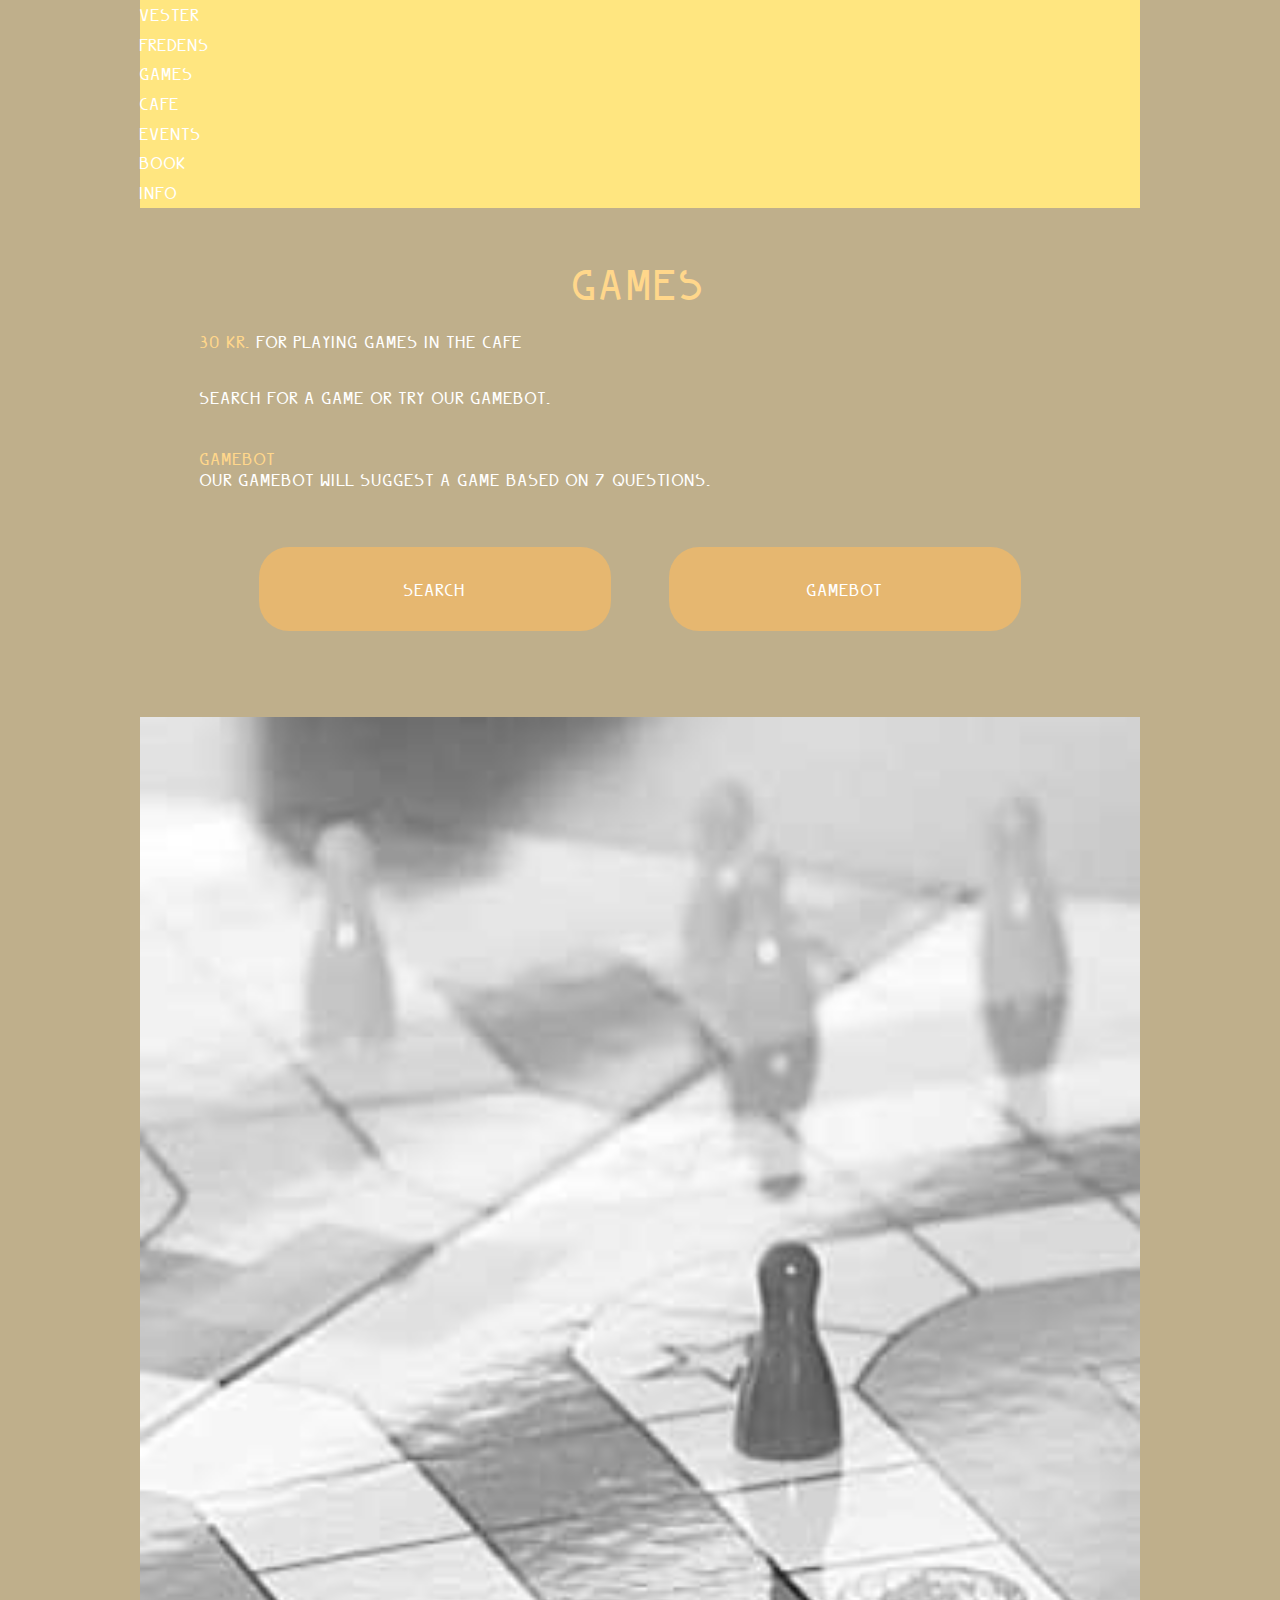
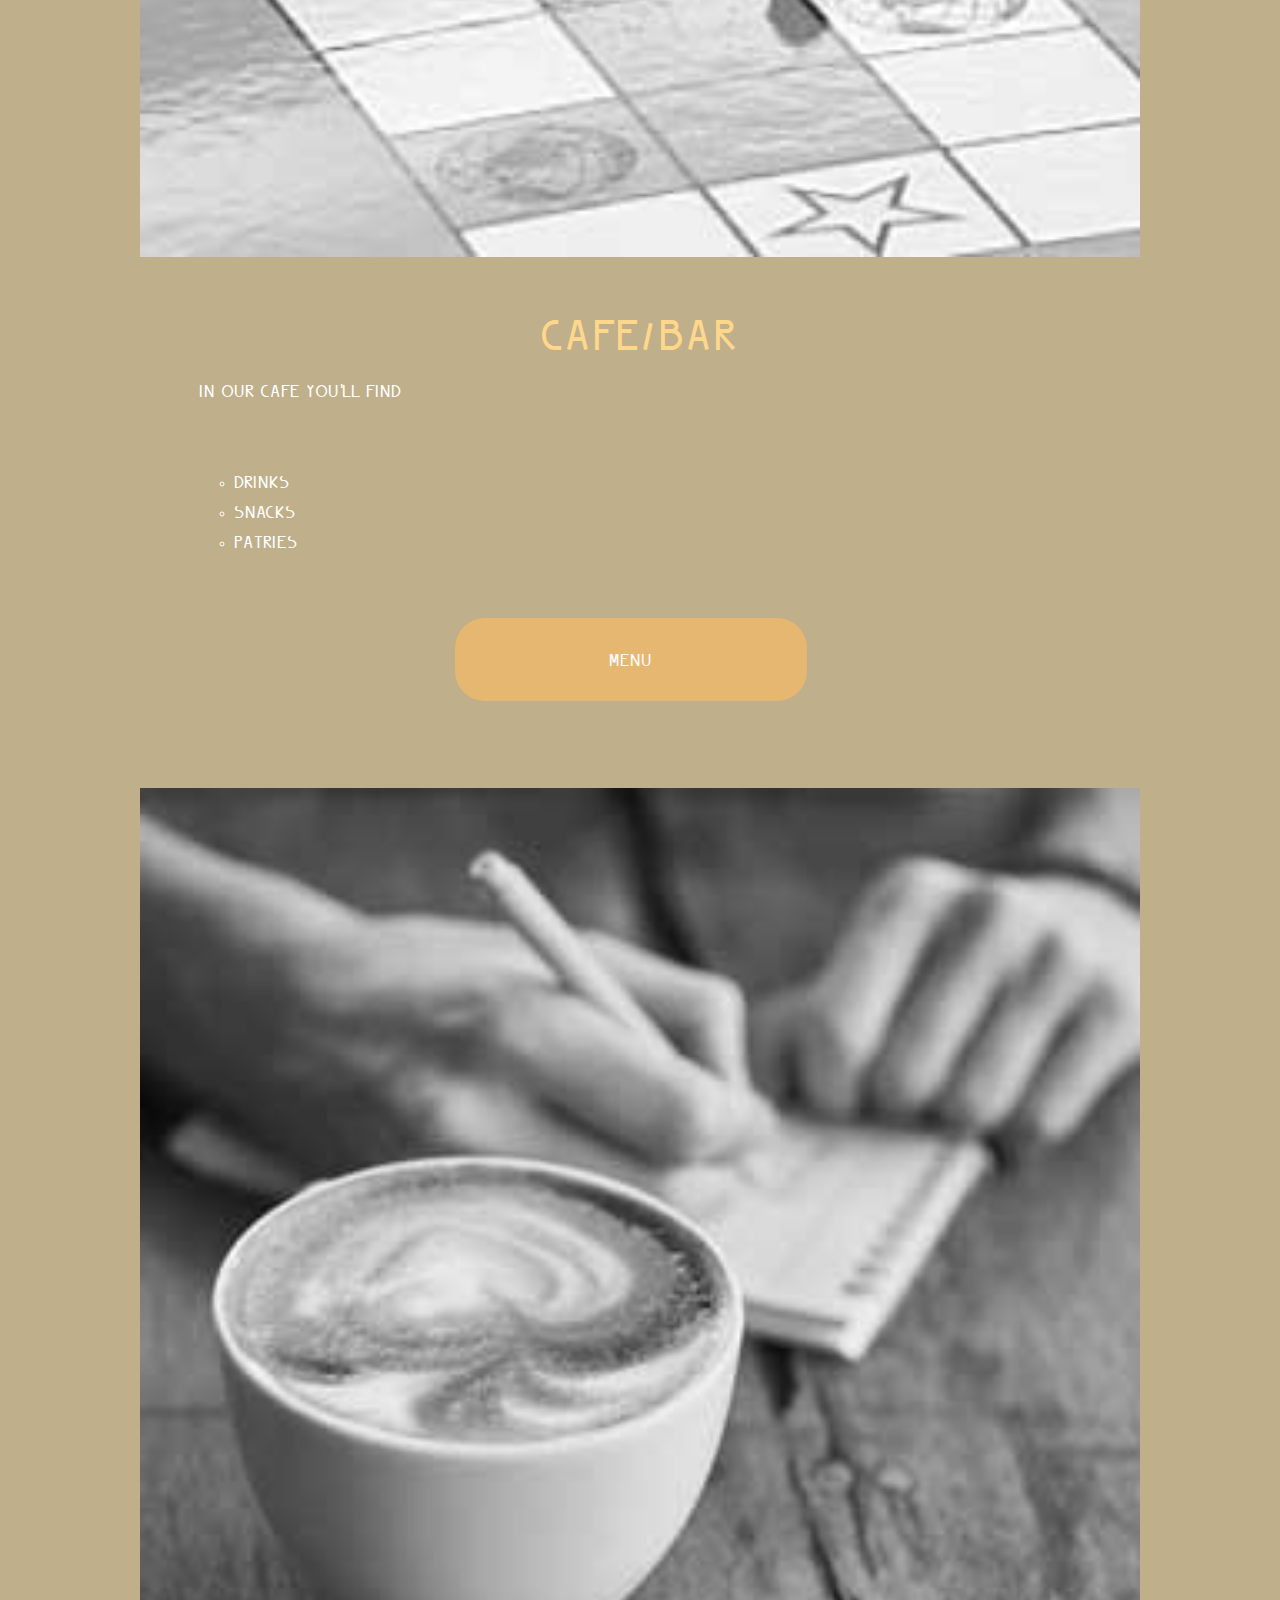
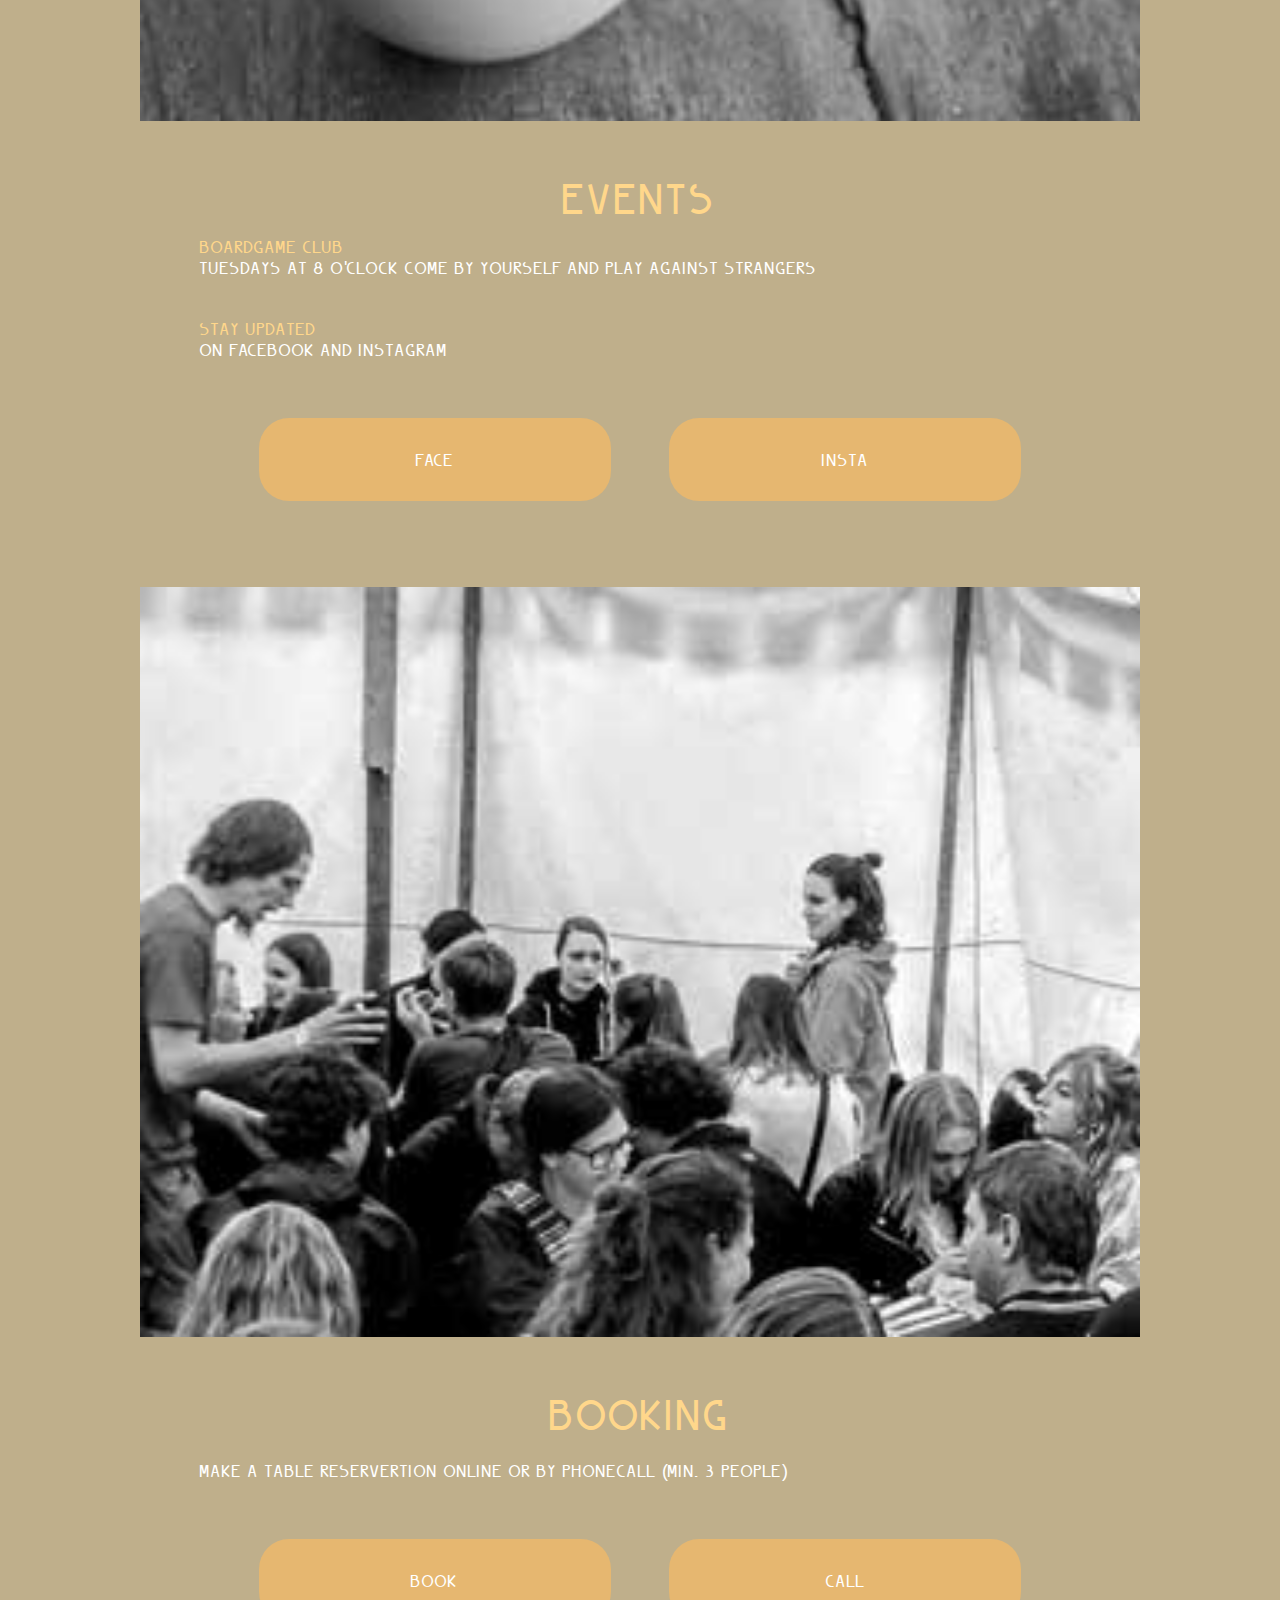
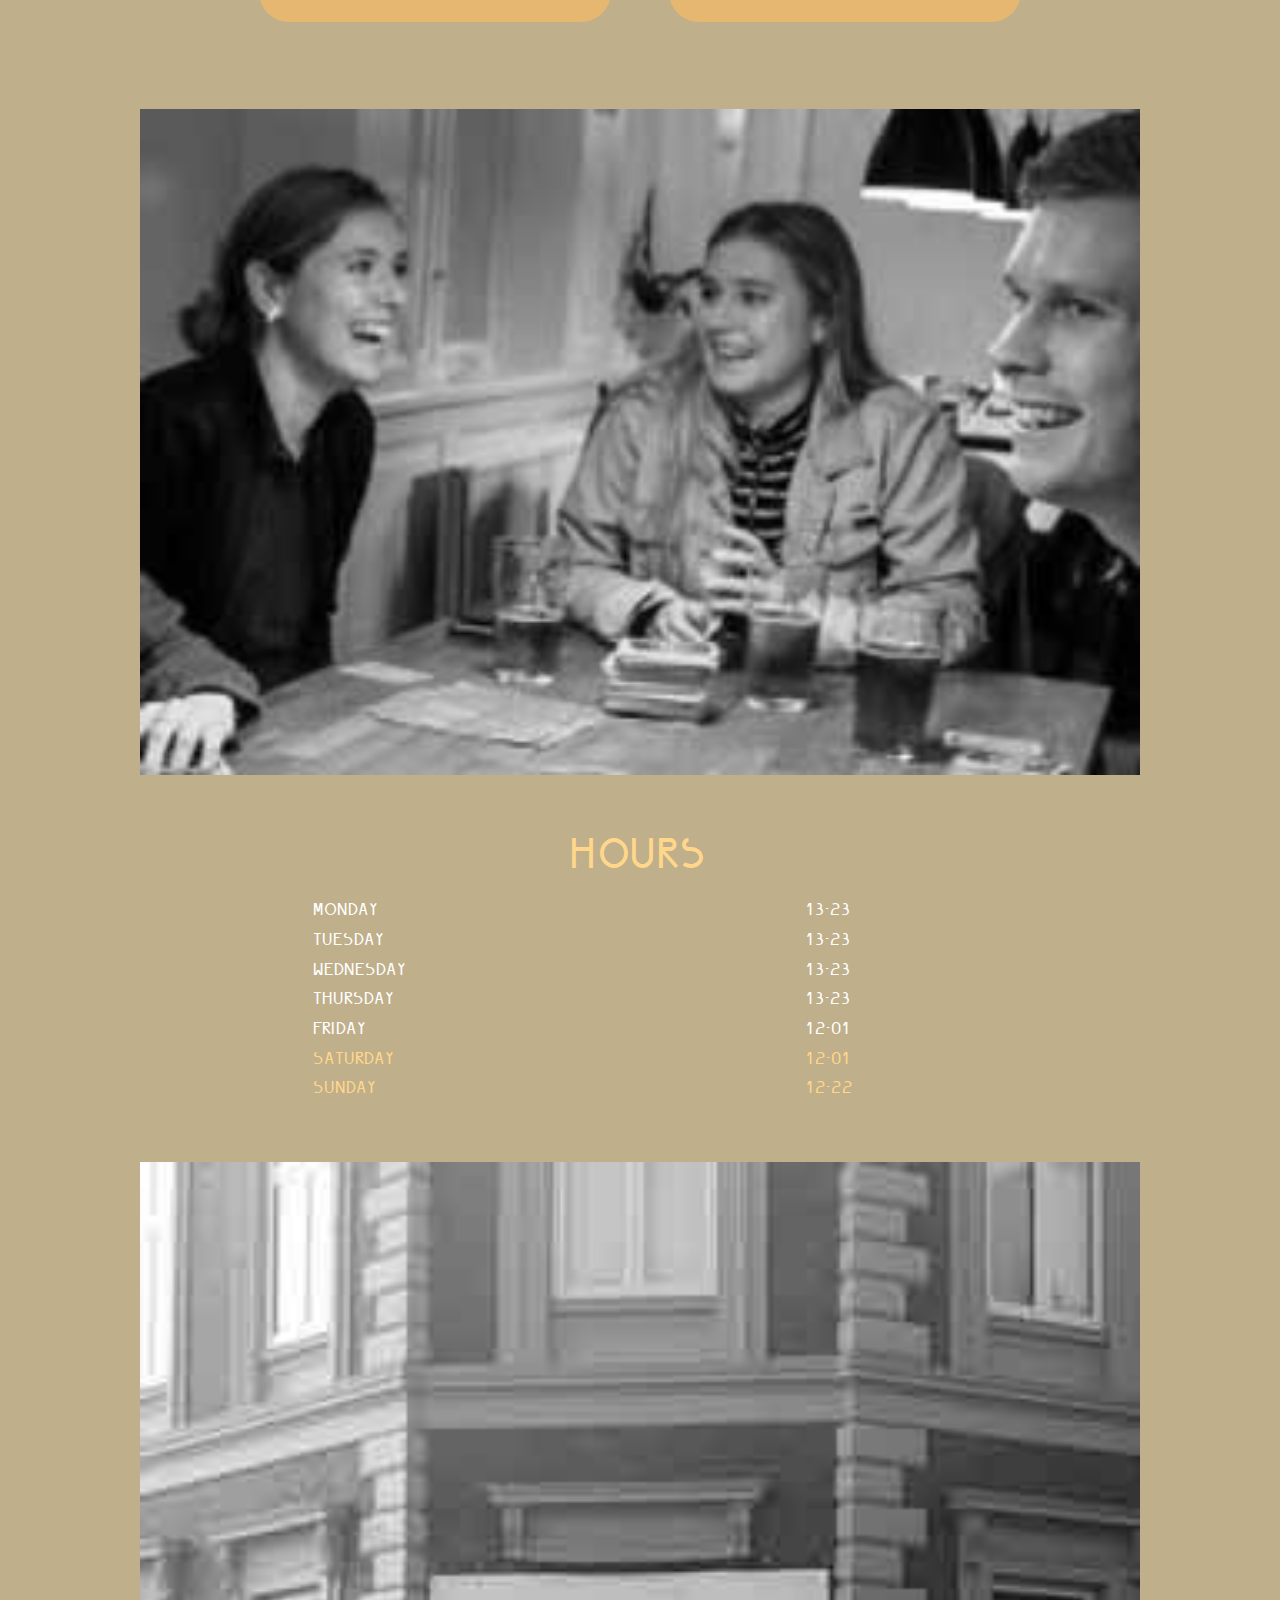
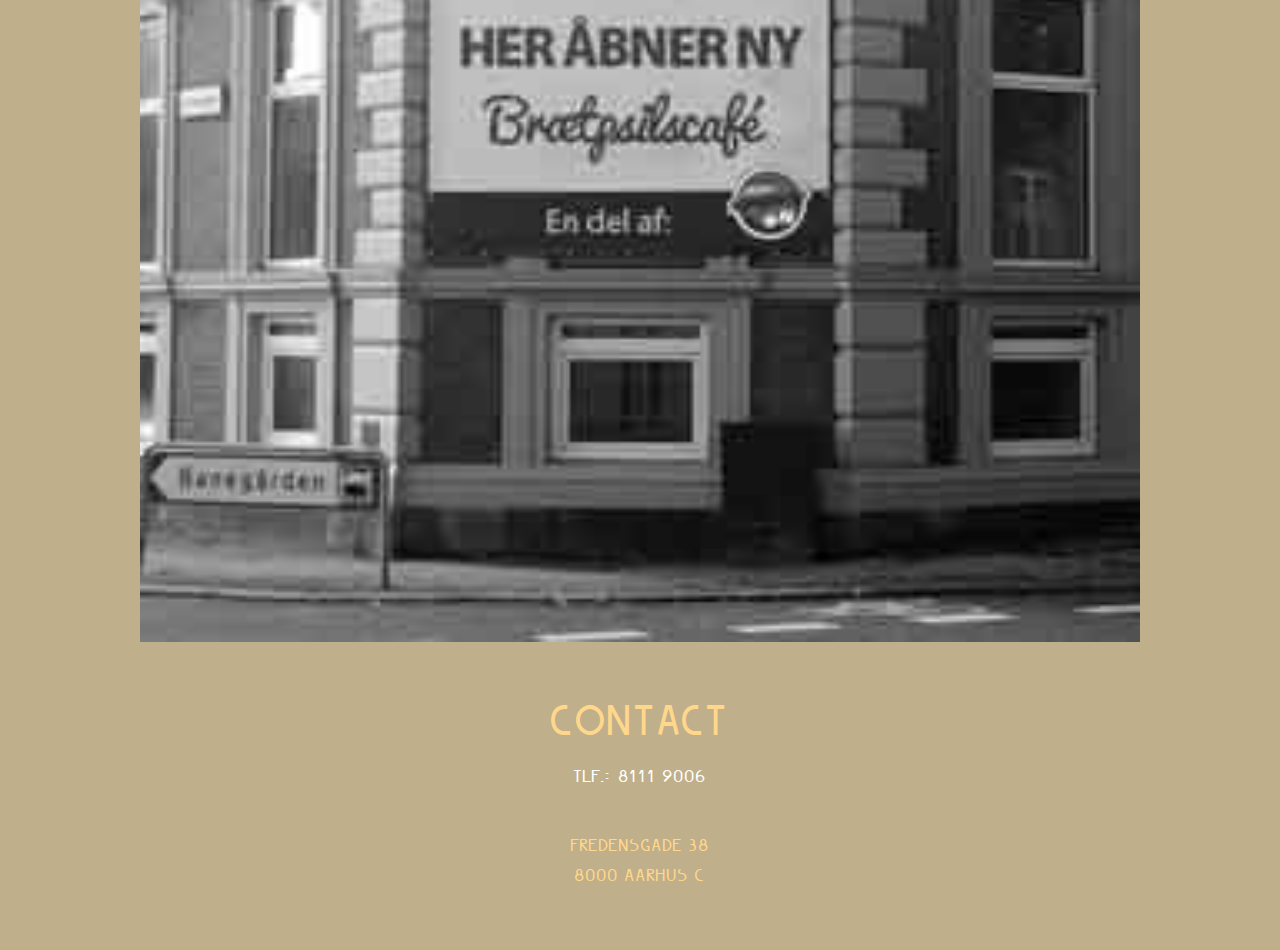
==== fredensgade.html @ 472896eb "everything added" ====
<!DOCTYPE html>
<html>

<head>
    <meta charset="utf-8" />
    <!--[if lt IE 9]><script src="https://cdnjs.cloudflare.com/ajax/libs/html5shiv/3.7.3/html5shiv.min.js"></script><![endif]-->
    <title></title>
    <meta name="keywords" content="Aarhus brætspilscafé, Aarhus, boardgames, Fredensgade, café, hygge, cozy" />
    <meta name="description" content="Aarhus Brætspilscafé in Vestergade, bring your friends and sit down for a game" />
    <meta name="viewport" content="width=device-width, initial-scale=1.0" />
    <link href="css/reset.css" rel="stylesheet">
    <link href="css/fredensgade.css" rel="stylesheet">
</head>

<body>

    <div id="wrapper">

        <header>
            <nav>
                <ul>
                    <li>VESTER</li>
                    <li>FREDENS</li>
                </ul>
            </nav>

            <nav id="dropnav">
                <ul>
                    <li>GAMES</li>
                    <li>CAFE</li>
                    <li>EVENTS</li>
                    <li>BOOK</li>
                    <li>INFO</li>
                </ul>
            </nav>
        </header><!-- .header-->

        <main>
            <article>
                <section>
                    <h1>GAMES</h1>

                    <p> <span class="dark">30 KR.</span> FOR PLAYING GAMES IN THE CAFE</p>

                    <p>SEARCH FOR A GAME OR TRY OUR GAMEBOT.</p> <br>

                    <h3>GAMEBOT</h3>
                    <p>OUR GAMEBOT WILL SUGGEST A GAME BASED ON 7 QUESTIONS.</p>
                    <div class="buts">
                        <button type="button">SEARCH</button>
                        <button type="button">GAMEBOT</button>
                    </div>
                </section>

                <img src="images/Ludo.jpg" alt="LUDO">
                <section>
                    <h2>CAFE/BAR</h2>
                    <p>IN OUR CAFE YOU'LL FIND</p>
                    <ul id="cafe">
                        <li>DRINKS</li>
                        <li>SNACKS</li>
                        <li>PATRIES</li>
                    </ul>
                    <button type="button" class="cafemenu">MENU</button>
                </section>


                <img src="images/fredensgade-kaffe.jpg" alt="KAFFE">
                <section>
                    <h2>EVENTS</h2>
                    <h3>BOARDGAME CLUB</h3>
                    <p>TUESDAYS AT 8 O'CLOCK COME BY YOURSELF AND PLAY AGAINST STRANGERS</p><br>

                    <h3>STAY UPDATED</h3>
                    <p>ON FACEBOOK AND INSTAGRAM</p>
                    <div class="buts">
                        <button type="button">FACE</button>
                        <button type="button">INSTA</button>
                    </div>
                </section>


                <img src="images/northside.jpg" alt="NORTHSIDE">
                <section>
                    <h2>BOOKING</h2>
                    <p>MAKE A TABLE RESERVERTION ONLINE OR BY PHONECALL (MIN. 3 PEOPLE)</p>
                    <div class="buts">
                        <button type="button">BOOK</button>
                        <button type="button">CALL</button>
                    </div>
                </section>

                <img src="images/bordm%C3%B8l.jpg" alt="PEOPLE PLAYING">
                <section id="hours">
                    <h2>HOURS</h2>
                    <ul id="weekdays">
                        <li>MONDAY</li>
                        <li>TUESDAY</li>
                        <li>WEDNESDAY</li>
                        <li>THURSDAY</li>
                        <li>FRIDAY</li>
                        <li class="dark">SATURDAY</li>
                        <li class="dark">SUNDAY</li>
                    </ul>

                    <ul id="times">
                        <li>13-23</li>
                        <li>13-23</li>
                        <li>13-23</li>
                        <li>13-23</li>
                        <li>12-01</li>
                        <li class="dark">12-01</li>
                        <li class="dark">12-22</li>
                    </ul>
                </section>

                <img src="images/fredensgade.jpg" alt="VESTERGADE">

                <section>
                    <h2>CONTACT</h2>
                    <p id="tlf">TLF.: 8111 9006</p><br>
                    <p id="adress">FREDENSGADE 38<br> 8000 AARHUS C</p>
                </section>
            </article>
        </main>

        <footer>

        </footer><!-- .footer -->

    </div><!-- .wrapper -->

</body>

</html>
---- css/fredensgade.css ----
@font-face {
    src: url(../fonts/PeyoRegular.ttf);
    font-family: peyo;
}

body {
    font: 18px peyo, sans-serif;
    background-color: #BFAF8B;
}

#wrapper {
    max-width: 1000px;
    margin: 0 auto;
}

img {
    width: 100%;
}


/* Header
-----------------------------------------------------------------------------*/
header {
    height: auto;
    background: #FFE680;
}

nav {
    font-family: peyo;
}


/* Middle
-----------------------------------------------------------------------------*/

section {
    margin: 6%;
}

button {
    font-family: peyo;
    font-size: 1em;
    color: white;
    background-color: #E6B770;
    border-style: none;
    border-radius: 30px 30px 30px 30px;
    width: 40%;
    padding: 4%;
    padding-left: 9%;
    padding-right: 9%;
    margin: 3%;

}

.buts {
    display: block;
    text-align: center;
}

.cafemenu {
    margin-left: 29%;
}

p {
    color: white;
    line-height: 1.65;
    margin-bottom: 3%;
}

li {
    color: white;
    line-height: 1.65;
}


#cafe {
    padding: 4%;
    list-style: circle;
}

#tlf {
    text-align: center;
}

#adress {
    text-align: center;
    color: #FFD78B;
}


#weekdays {
    float: left;
    padding-left: 13%;
}

#times {
    padding-left: 69%;
}

.dark {
    color: #FFD78B;
}


/* Headlines
-----------------------------------------------------------------------------*/
h1,
h2 {
    font-size: 2.5em;
    text-align: center;
    color: #FFD78B;
    margin-top: 7%;
    margin-bottom: 3%;
}

h3 {
    color: #FFD78B;
}
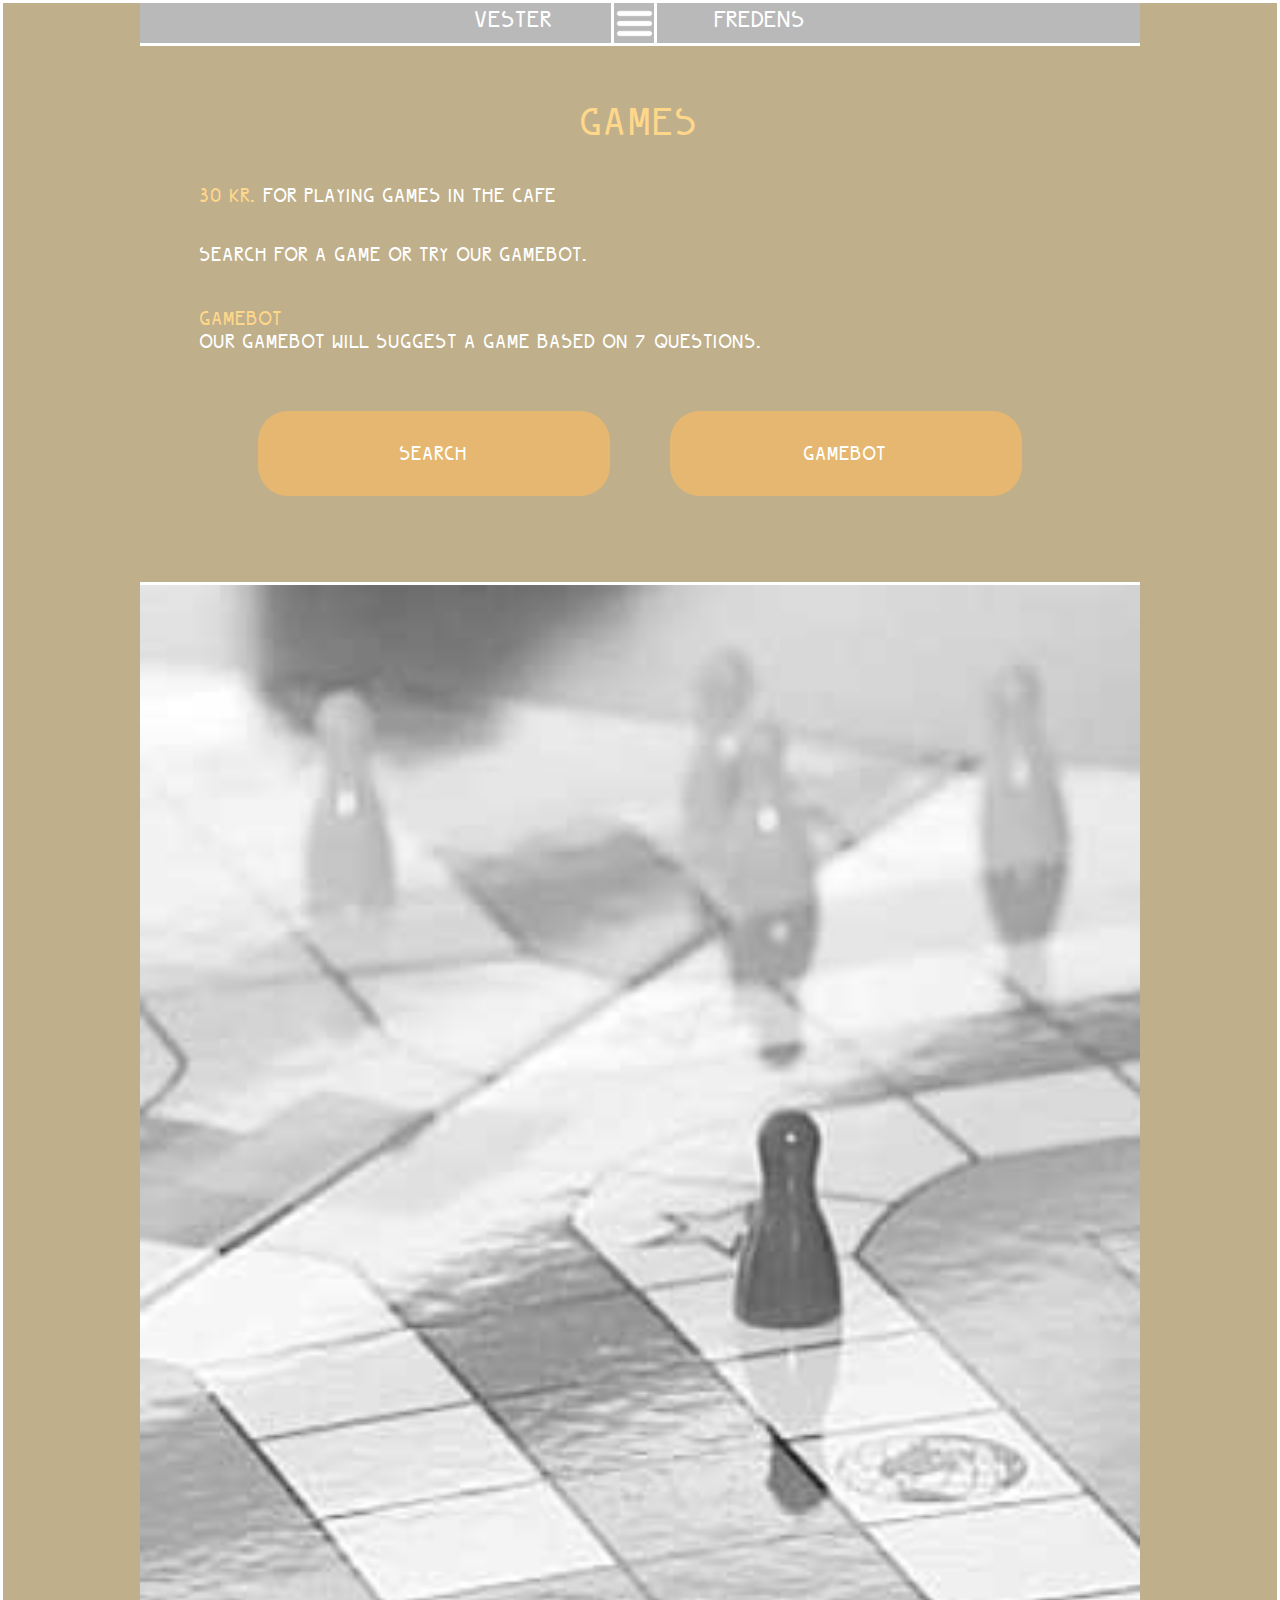
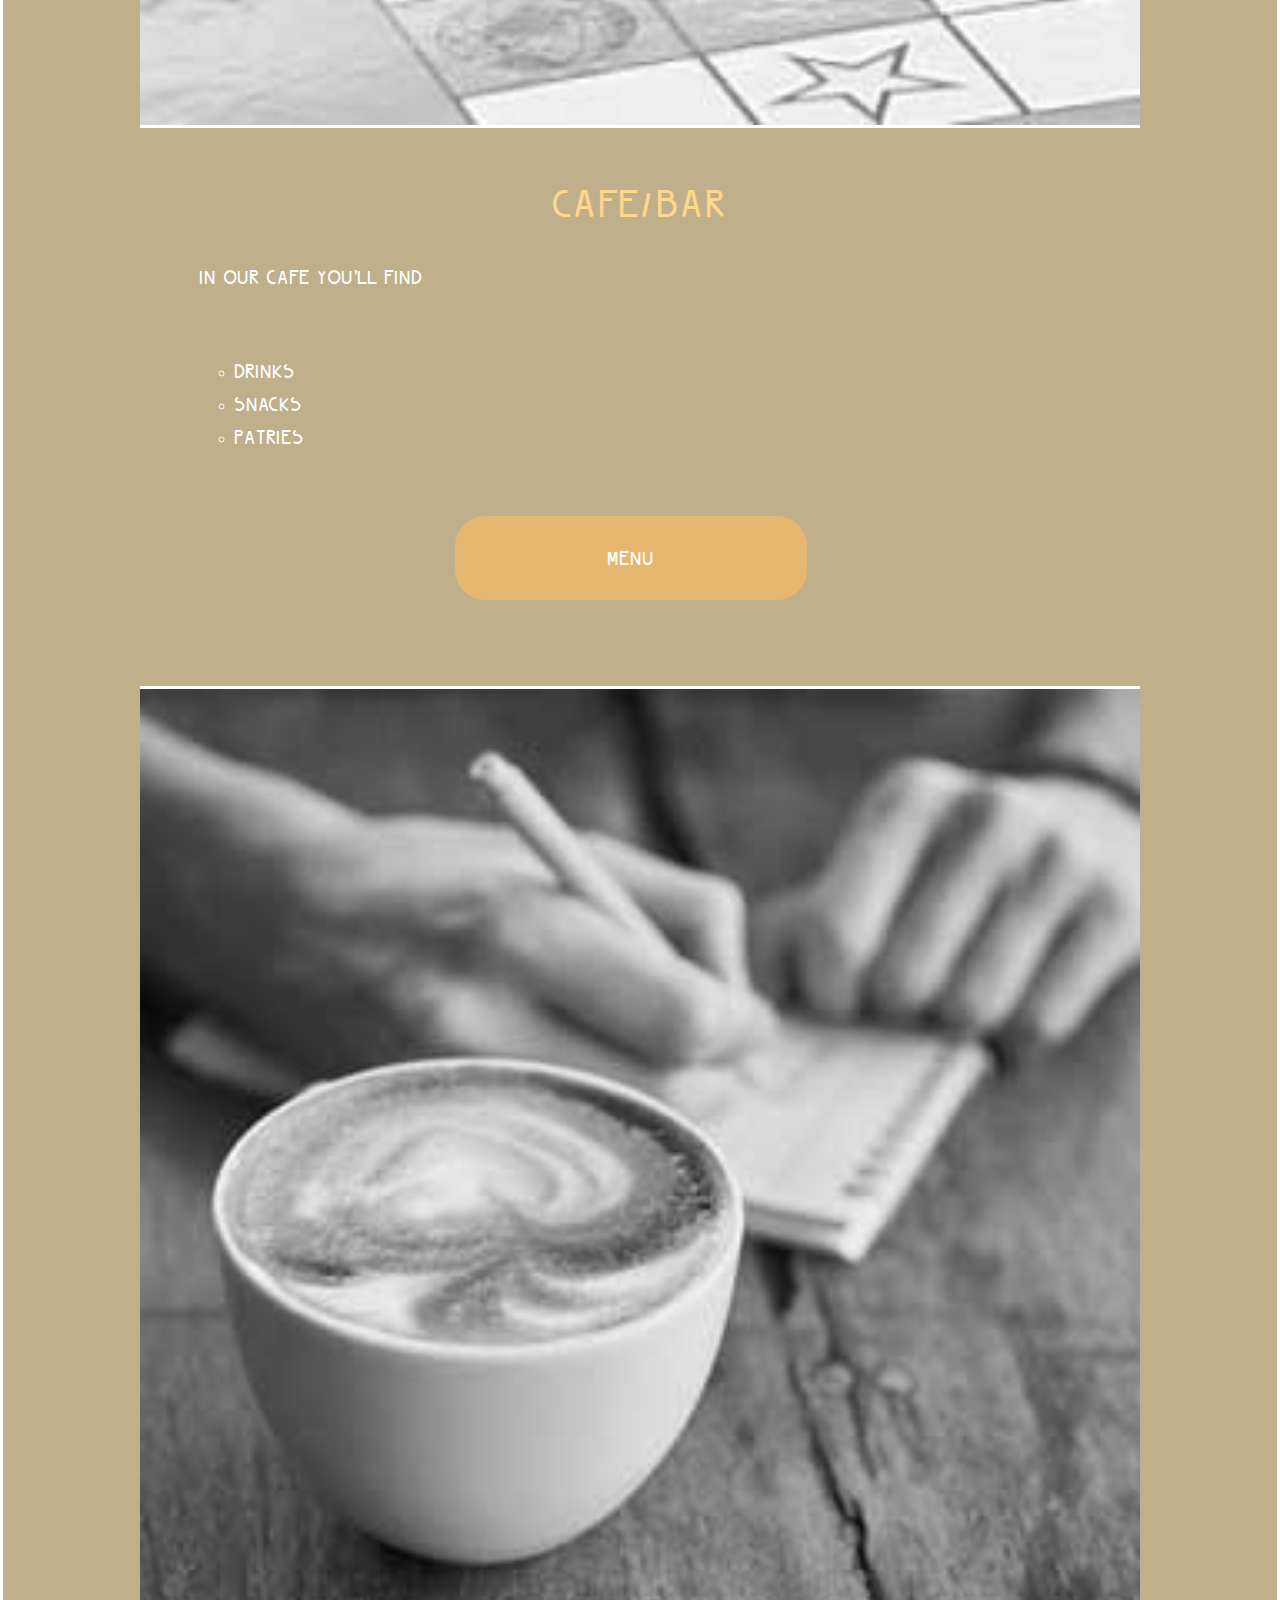
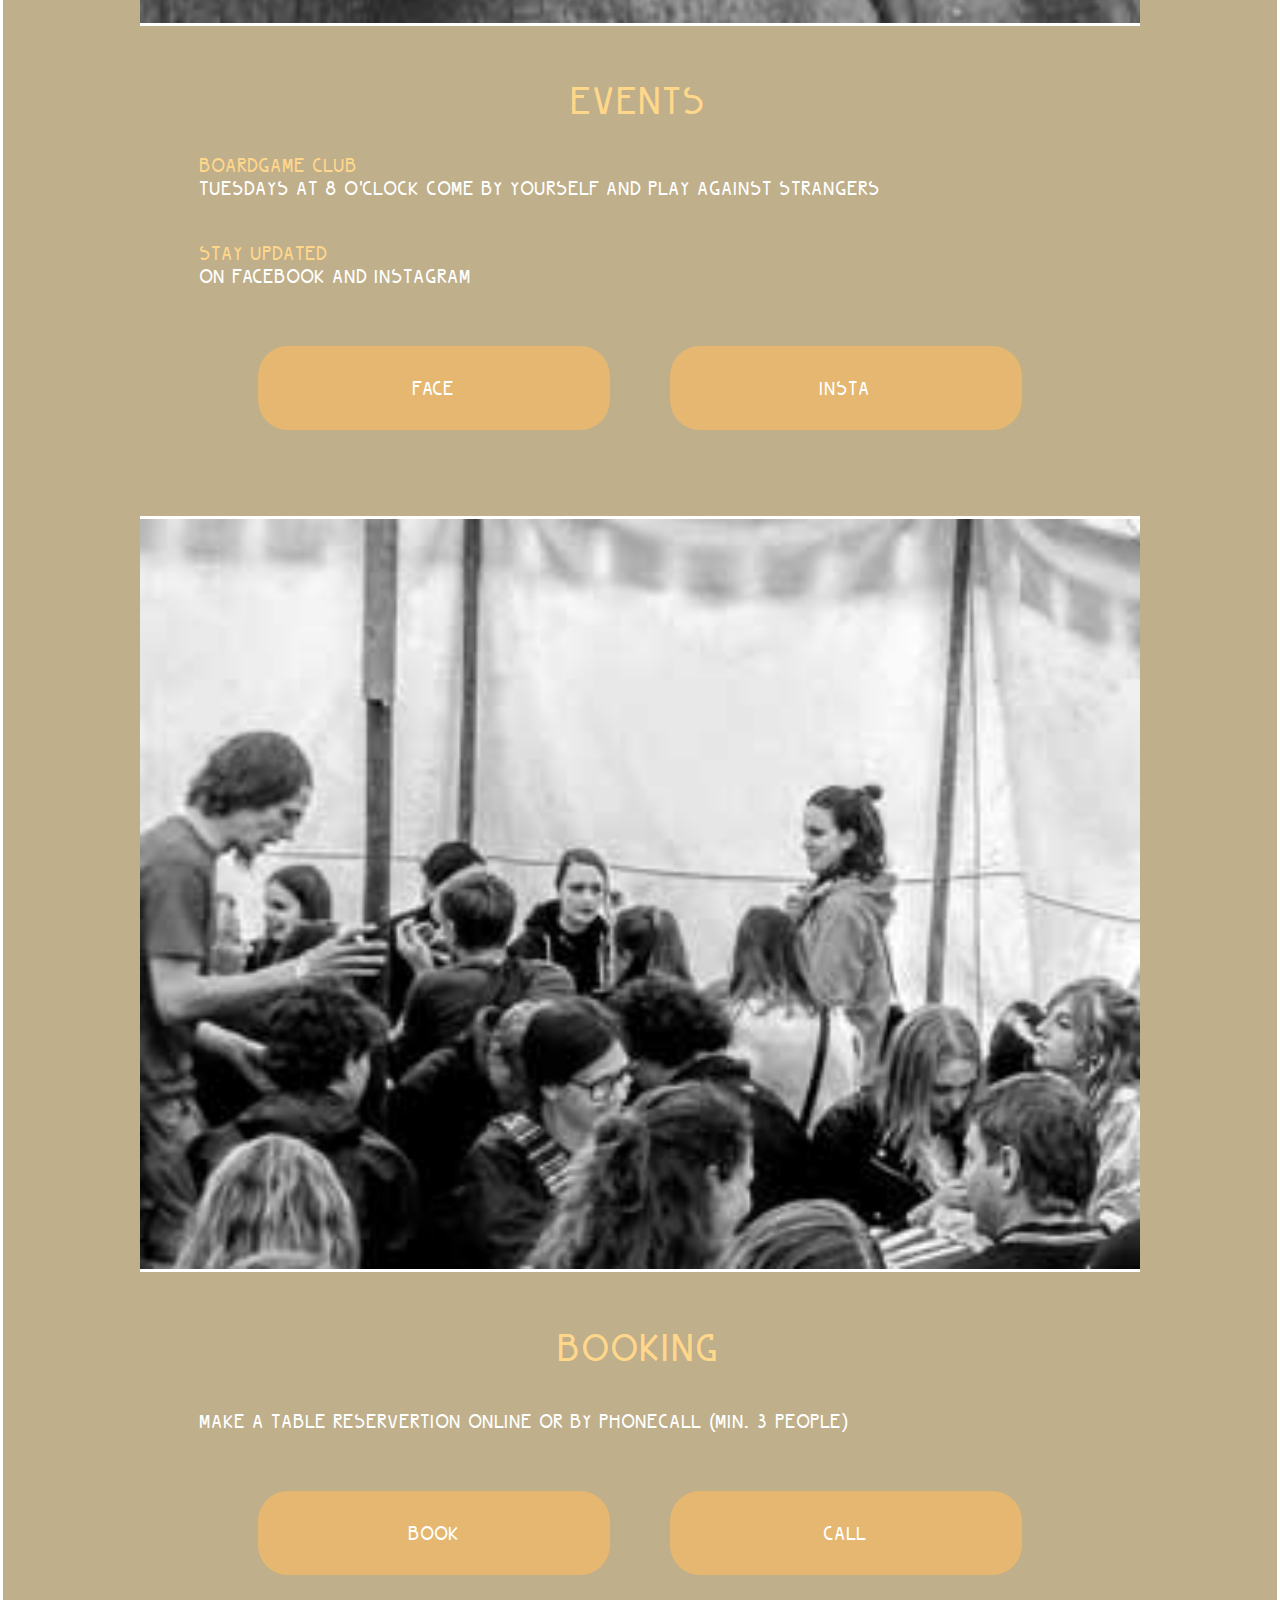
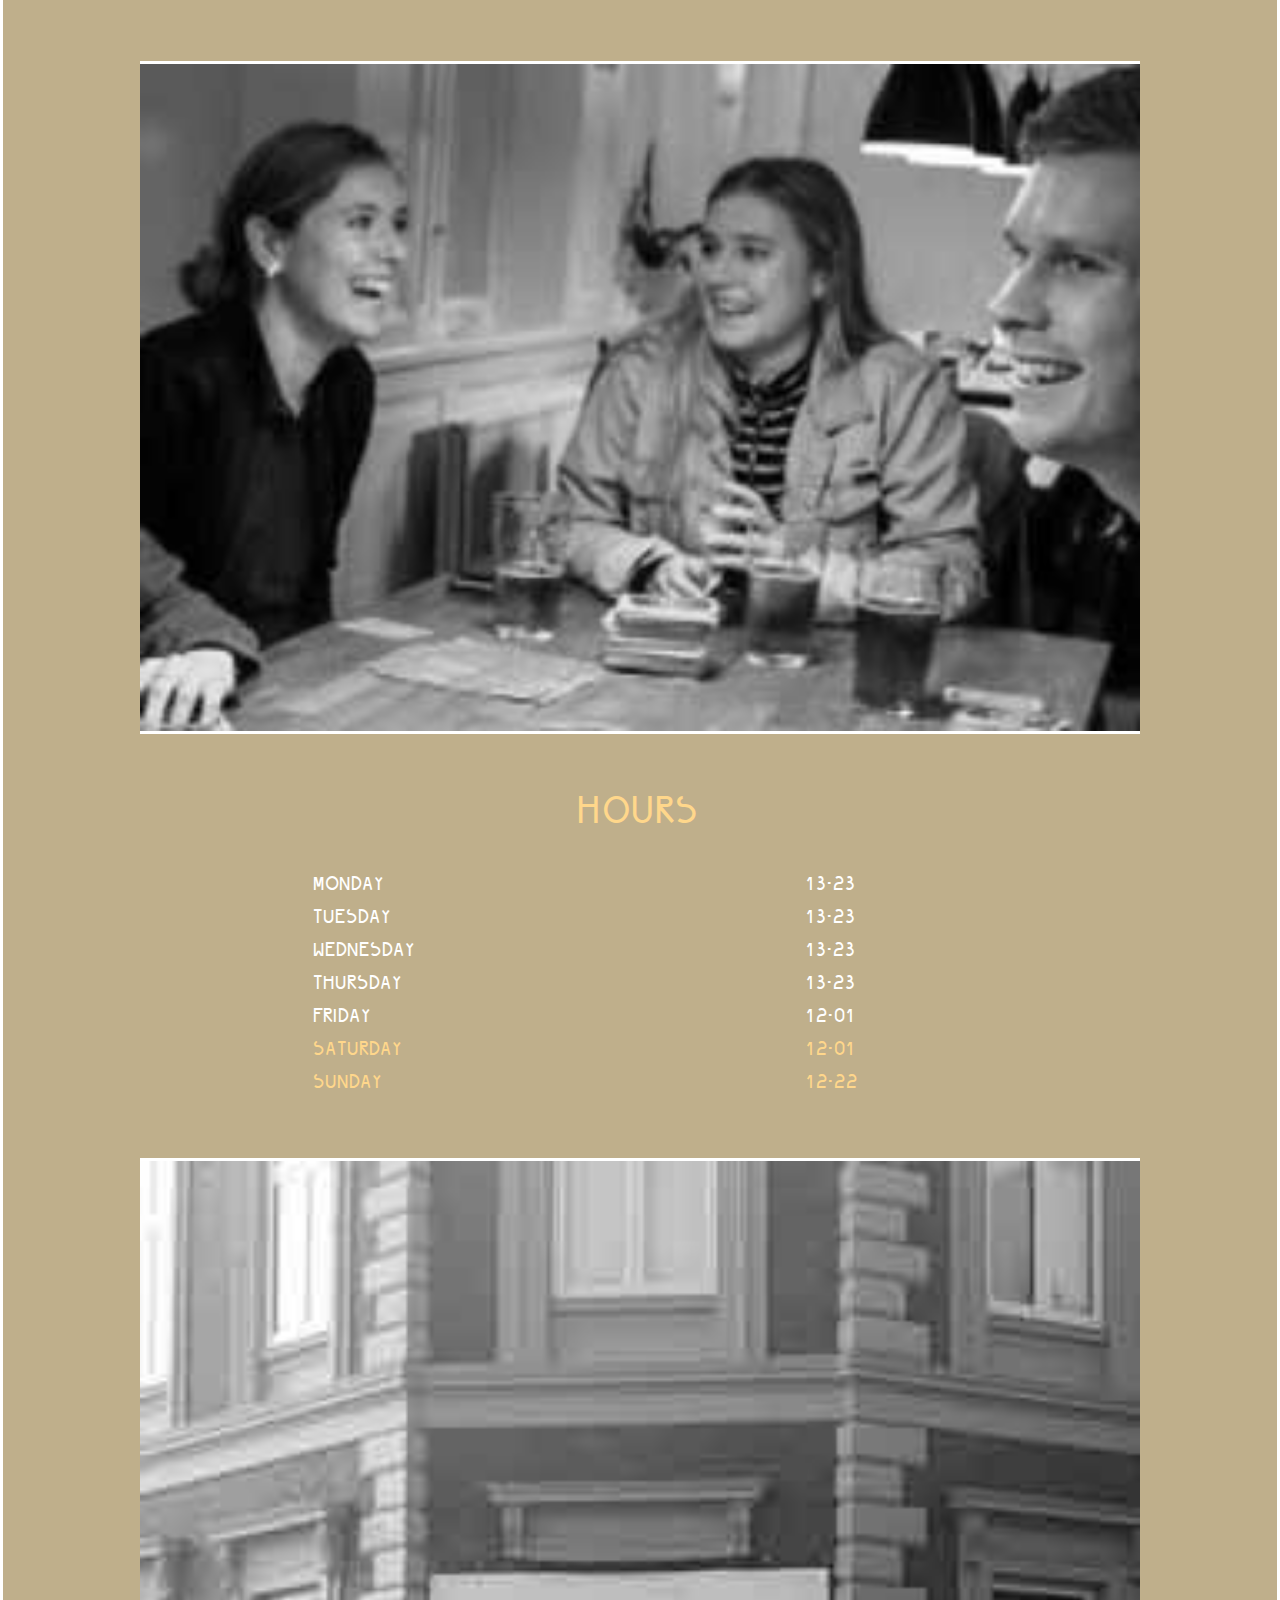
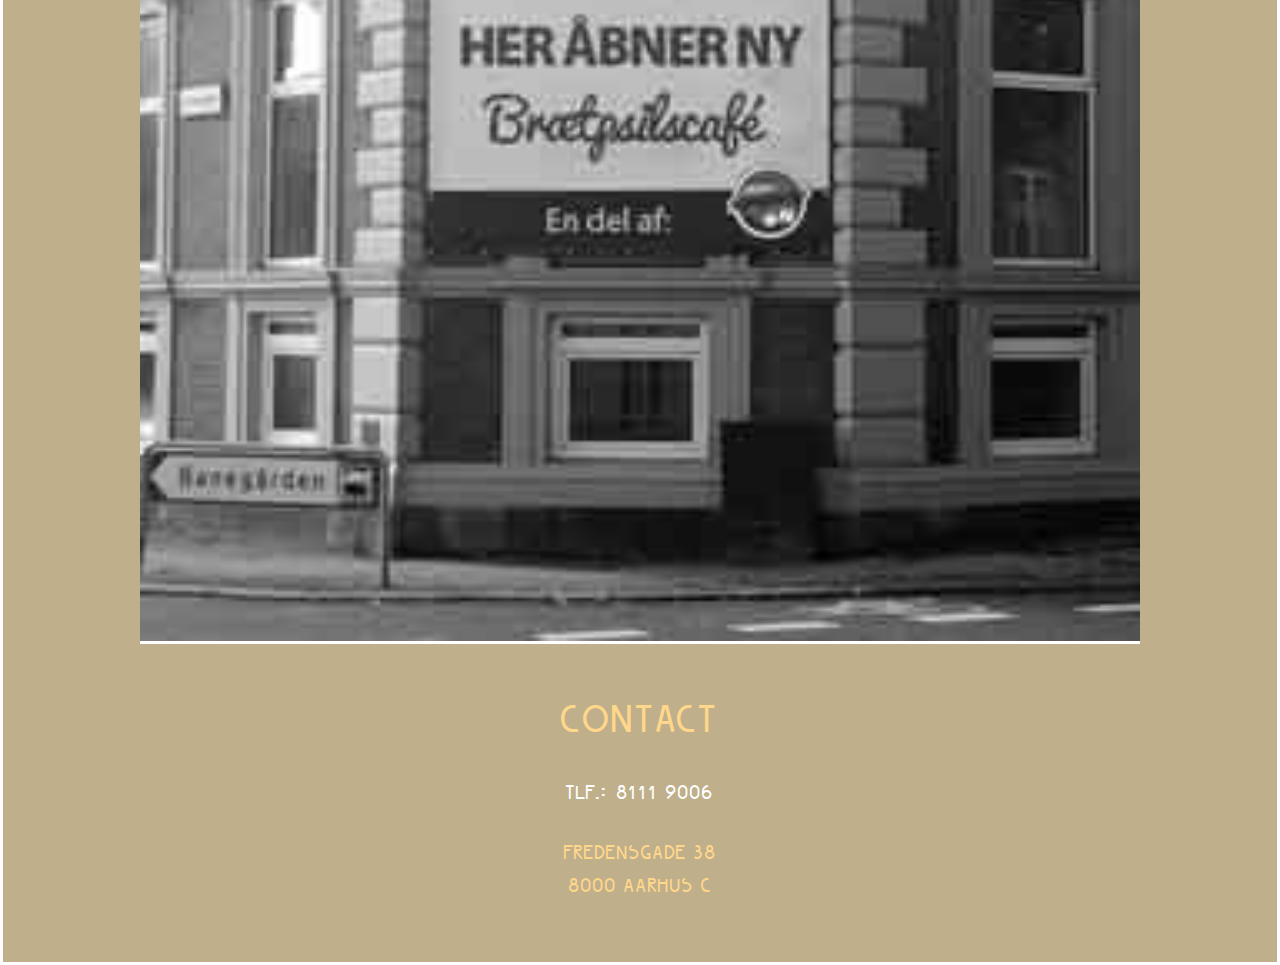
==== commit f7863d5c: "navigation" ====
--- a/fredensgade.html
+++ b/fredensgade.html
@@ -17,27 +17,29 @@
     <div id="wrapper">
 
         <header>
-            <nav>
-                <ul>
-                    <li>VESTER</li>
-                    <li>FREDENS</li>
-                </ul>
-            </nav>
+            <div class="bar-menu">
+                <nav>
+                    <ul class="navbar">
+                        <li class="text">
+                            <a href="vestergade.html">VESTER</a>
+                        </li>
 
-            <nav id="dropnav">
-                <ul>
-                    <li>GAMES</li>
-                    <li>CAFE</li>
-                    <li>EVENTS</li>
-                    <li>BOOK</li>
-                    <li>INFO</li>
-                </ul>
-            </nav>
+                        <li class="menu">
+                            <a href="nav-fredensgade.html"><img src="images/menu.png"></a>
+                        </li>
+
+                        <li class="text">
+                            <a href="fredensgade.html">FREDENS</a>
+                        </li>
+                    </ul>
+                </nav>
+            </div>
         </header><!-- .header-->
 
         <main>
             <article>
                 <section>
+                    <a name="chapter1"></a>
                     <h1>GAMES</h1>
 
                     <p> <span class="dark">30 KR.</span> FOR PLAYING GAMES IN THE CAFE</p>
@@ -54,6 +56,7 @@
 
                 <img src="images/Ludo.jpg" alt="LUDO">
                 <section>
+                    <a name="chapter2"></a>
                     <h2>CAFE/BAR</h2>
                     <p>IN OUR CAFE YOU'LL FIND</p>
                     <ul id="cafe">
@@ -67,6 +70,7 @@
 
                 <img src="images/fredensgade-kaffe.jpg" alt="KAFFE">
                 <section>
+                    <a name="chapter3"></a>
                     <h2>EVENTS</h2>
                     <h3>BOARDGAME CLUB</h3>
                     <p>TUESDAYS AT 8 O'CLOCK COME BY YOURSELF AND PLAY AGAINST STRANGERS</p><br>
@@ -82,6 +86,7 @@
 
                 <img src="images/northside.jpg" alt="NORTHSIDE">
                 <section>
+                    <a name="chapter4"></a>
                     <h2>BOOKING</h2>
                     <p>MAKE A TABLE RESERVERTION ONLINE OR BY PHONECALL (MIN. 3 PEOPLE)</p>
                     <div class="buts">
@@ -114,11 +119,12 @@
                     </ul>
                 </section>
 
-                <img src="images/fredensgade.jpg" alt="VESTERGADE">
+                <img src="images/fredensgade.jpg" alt="FREDENSGADE">
 
                 <section>
+                    <a name="chapter5"></a>
                     <h2>CONTACT</h2>
-                    <p id="tlf">TLF.: 8111 9006</p><br>
+                    <p id="tlf">TLF.: 8111 9006</p>
                     <p id="adress">FREDENSGADE 38<br> 8000 AARHUS C</p>
                 </section>
             </article>
--- a/css/fredensgade.css
+++ b/css/fredensgade.css
@@ -4,8 +4,9 @@
 }
 
 body {
-    font: 18px peyo, sans-serif;
+    font: 20px peyo, sans-serif;
     background-color: #BFAF8B;
+    border: solid #fff;
 }
 
 #wrapper {
@@ -13,22 +14,55 @@
     margin: 0 auto;
 }
 
-img {
+main img {
     width: 100%;
+    border-bottom: solid #fff;
+    border-top: solid #fff;
 }
 
 
 /* Header
 -----------------------------------------------------------------------------*/
 header {
-    height: auto;
-    background: #FFE680;
+    height: 40px;
+    border-bottom: solid #fff;
+    text-align: center;
 }
 
-nav {
-    font-family: peyo;
+/* Nav
+-----------------------------------------------------------------------------*/
+
+.bar-menu {
+    width: 100%;
+    background: #B9B9B9;
+    height: 40px;
+    
 }
 
+.navbar {
+    height: 40px;
+}
+
+.navbar li {
+    display: inline;
+    height: auto;
+    list-style: none;
+    font-size: 1.2em;
+}
+
+.text a {
+    padding: 5%;
+    text-decoration: none;
+    color: #fff;
+    width: 45%;
+}
+
+.navbar img {
+    height: 40px;
+    vertical-align: middle;
+    border-left: solid #fff;
+    border-right: solid #fff;   
+}
 
 /* Middle
 -----------------------------------------------------------------------------*/
@@ -37,7 +71,7 @@
     margin: 6%;
 }
 
-button {
+article button {
     font-family: peyo;
     font-size: 1em;
     color: white;
@@ -49,7 +83,6 @@
     padding-left: 9%;
     padding-right: 9%;
     margin: 3%;
-
 }
 
 .buts {
@@ -67,7 +100,7 @@
     margin-bottom: 3%;
 }
 
-li {
+article li {
     color: white;
     line-height: 1.65;
 }
@@ -106,11 +139,11 @@
 -----------------------------------------------------------------------------*/
 h1,
 h2 {
-    font-size: 2.5em;
+    font-size: 2em;
     text-align: center;
     color: #FFD78B;
     margin-top: 7%;
-    margin-bottom: 3%;
+    margin-bottom: 5%;
 }
 
 h3 {
